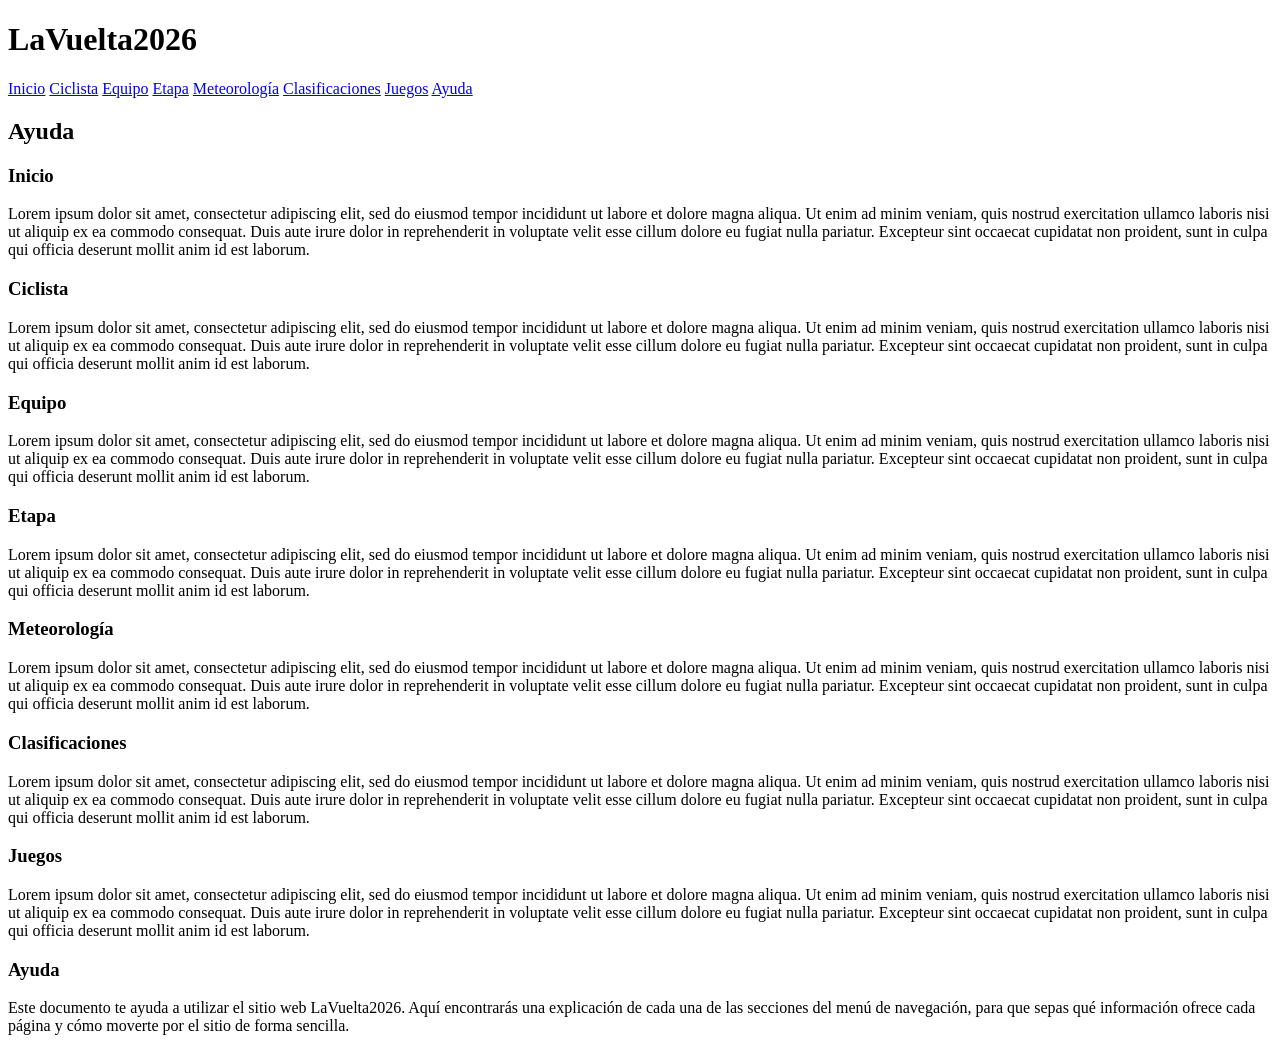
==== ayuda.html @ 53a911d7 "Documento de ayuda.html" ====
<!DOCTYPE HTML>

<html lang="es">
<head>
    <!-- Datos que describen el documento -->
    <meta charset="UTF-8" />
    <title>LaVuelta2026:Ayuda</title>

    <meta name="author" content="Daniel Rodríguez Fernández" />
    <meta name="description" content="Documento ayuda del proyecto LaVuelta2026" />
   
    <meta name ="viewport" content ="width=device-width, initial-scale=1.0" />

    <!--Enlace a las hojas de estilo-->
    <link rel="stylesheet" type="text/css" href="estilo/estilo.css" />
    <link rel="stylesheet" type="text/css" href="estilo/layout.css" />
</head>

<body>
    <header>
        <h1>LaVuelta2026</h1>
        <nav>
            <a href="index.html" title="Página de inicio de LaVuelta2026">Inicio</a>
            <a href="ciclista.html" title="Información sobre un ciclista de LaVuelta2026">Ciclista</a>
            <a href="equipo.html" title="Información sobre un equipo de LaVuelta2026">Equipo</a>
            <a href="etapa.html" title="Información sobre una etapa de LaVuelta2026">Etapa</a>
            <a href="meteorologia.html" title="Previsión meteorológica de LaVuelta2026">Meteorología</a>
            <a href="clasificaciones.html" title="Clasificaciones de LaVuelta2026">Clasificaciones</a>
            <a href="juegos.html" title="Juegos sobre LaVuelta2026">Juegos</a>
            <a href="ayuda.html" title="Ayuda sobre el uso del sitio web LaVuelta2026">Ayuda</a>
        </nav>
    </header>
    <h2>Ayuda</h2>
    <section>
        <h3>Inicio</h3>
        <p>Lorem ipsum dolor sit amet, consectetur adipiscing elit, sed do eiusmod tempor incididunt ut labore et dolore magna aliqua. Ut enim ad minim veniam, quis nostrud exercitation ullamco laboris nisi ut aliquip ex ea commodo consequat. Duis aute irure dolor in reprehenderit in voluptate velit esse cillum dolore eu fugiat nulla pariatur. Excepteur sint occaecat cupidatat non proident, sunt in culpa qui officia deserunt mollit anim id est laborum.</p>
    </section>
    <section>
        <h3>Ciclista</h3>
        <p>Lorem ipsum dolor sit amet, consectetur adipiscing elit, sed do eiusmod tempor incididunt ut labore et dolore magna aliqua. Ut enim ad minim veniam, quis nostrud exercitation ullamco laboris nisi ut aliquip ex ea commodo consequat. Duis aute irure dolor in reprehenderit in voluptate velit esse cillum dolore eu fugiat nulla pariatur. Excepteur sint occaecat cupidatat non proident, sunt in culpa qui officia deserunt mollit anim id est laborum.</p>
    </section>
    <section>
        <h3>Equipo</h3>
        <p>Lorem ipsum dolor sit amet, consectetur adipiscing elit, sed do eiusmod tempor incididunt ut labore et dolore magna aliqua. Ut enim ad minim veniam, quis nostrud exercitation ullamco laboris nisi ut aliquip ex ea commodo consequat. Duis aute irure dolor in reprehenderit in voluptate velit esse cillum dolore eu fugiat nulla pariatur. Excepteur sint occaecat cupidatat non proident, sunt in culpa qui officia deserunt mollit anim id est laborum.</p>
    </section>
    <section>
        <h3>Etapa</h3>
        <p>Lorem ipsum dolor sit amet, consectetur adipiscing elit, sed do eiusmod tempor incididunt ut labore et dolore magna aliqua. Ut enim ad minim veniam, quis nostrud exercitation ullamco laboris nisi ut aliquip ex ea commodo consequat. Duis aute irure dolor in reprehenderit in voluptate velit esse cillum dolore eu fugiat nulla pariatur. Excepteur sint occaecat cupidatat non proident, sunt in culpa qui officia deserunt mollit anim id est laborum.</p>
    </section>
    <section>
        <h3>Meteorología</h3>
        <p>Lorem ipsum dolor sit amet, consectetur adipiscing elit, sed do eiusmod tempor incididunt ut labore et dolore magna aliqua. Ut enim ad minim veniam, quis nostrud exercitation ullamco laboris nisi ut aliquip ex ea commodo consequat. Duis aute irure dolor in reprehenderit in voluptate velit esse cillum dolore eu fugiat nulla pariatur. Excepteur sint occaecat cupidatat non proident, sunt in culpa qui officia deserunt mollit anim id est laborum.</p>
    </section>
    <section>
        <h3>Clasificaciones</h3>
        <p>Lorem ipsum dolor sit amet, consectetur adipiscing elit, sed do eiusmod tempor incididunt ut labore et dolore magna aliqua. Ut enim ad minim veniam, quis nostrud exercitation ullamco laboris nisi ut aliquip ex ea commodo consequat. Duis aute irure dolor in reprehenderit in voluptate velit esse cillum dolore eu fugiat nulla pariatur. Excepteur sint occaecat cupidatat non proident, sunt in culpa qui officia deserunt mollit anim id est laborum.</p>
    </section>
    <section>
        <h3>Juegos</h3>
        <p>Lorem ipsum dolor sit amet, consectetur adipiscing elit, sed do eiusmod tempor incididunt ut labore et dolore magna aliqua. Ut enim ad minim veniam, quis nostrud exercitation ullamco laboris nisi ut aliquip ex ea commodo consequat. Duis aute irure dolor in reprehenderit in voluptate velit esse cillum dolore eu fugiat nulla pariatur. Excepteur sint occaecat cupidatat non proident, sunt in culpa qui officia deserunt mollit anim id est laborum.</p>
    </section>
    <section>
        <h3>Ayuda</h3>
        <p>Este documento te ayuda a utilizar el sitio web LaVuelta2026. Aquí encontrarás una explicación de cada una de las secciones del menú de navegación, para que sepas qué información ofrece cada página y cómo moverte por el sitio de forma sencilla.</p>
    </section>
   <!-- contenido de ayuda.html  -->
    
</body>
</html>
---- estilo/estilo.css ----
/* ***************************************/
/*             LaVuelta2026              */
/*          Estilos generales            */
/* ***************************************/
/*    DATOS ESTUDIANTE                   */
/* --------------------------------------*/
/*  Nombre y Apellidos:                  */
/*  Correo electrónico (uniovi):         */
/*  Grupo de laboratorio:                */
/* ***************************************/
---- estilo/layout.css ----
/* ***************************************/
/*           LaVuelta2026                */
/*          Estilos layout               */
/* ***************************************/
/*    DATOS ESTUDIANTE                   */
/* --------------------------------------*/
/*  Nombre y Apellidos:                  */
/*  Correo electrónico (uniovi):         */
/*  Grupo de laboratorio:                */
/* ***************************************/
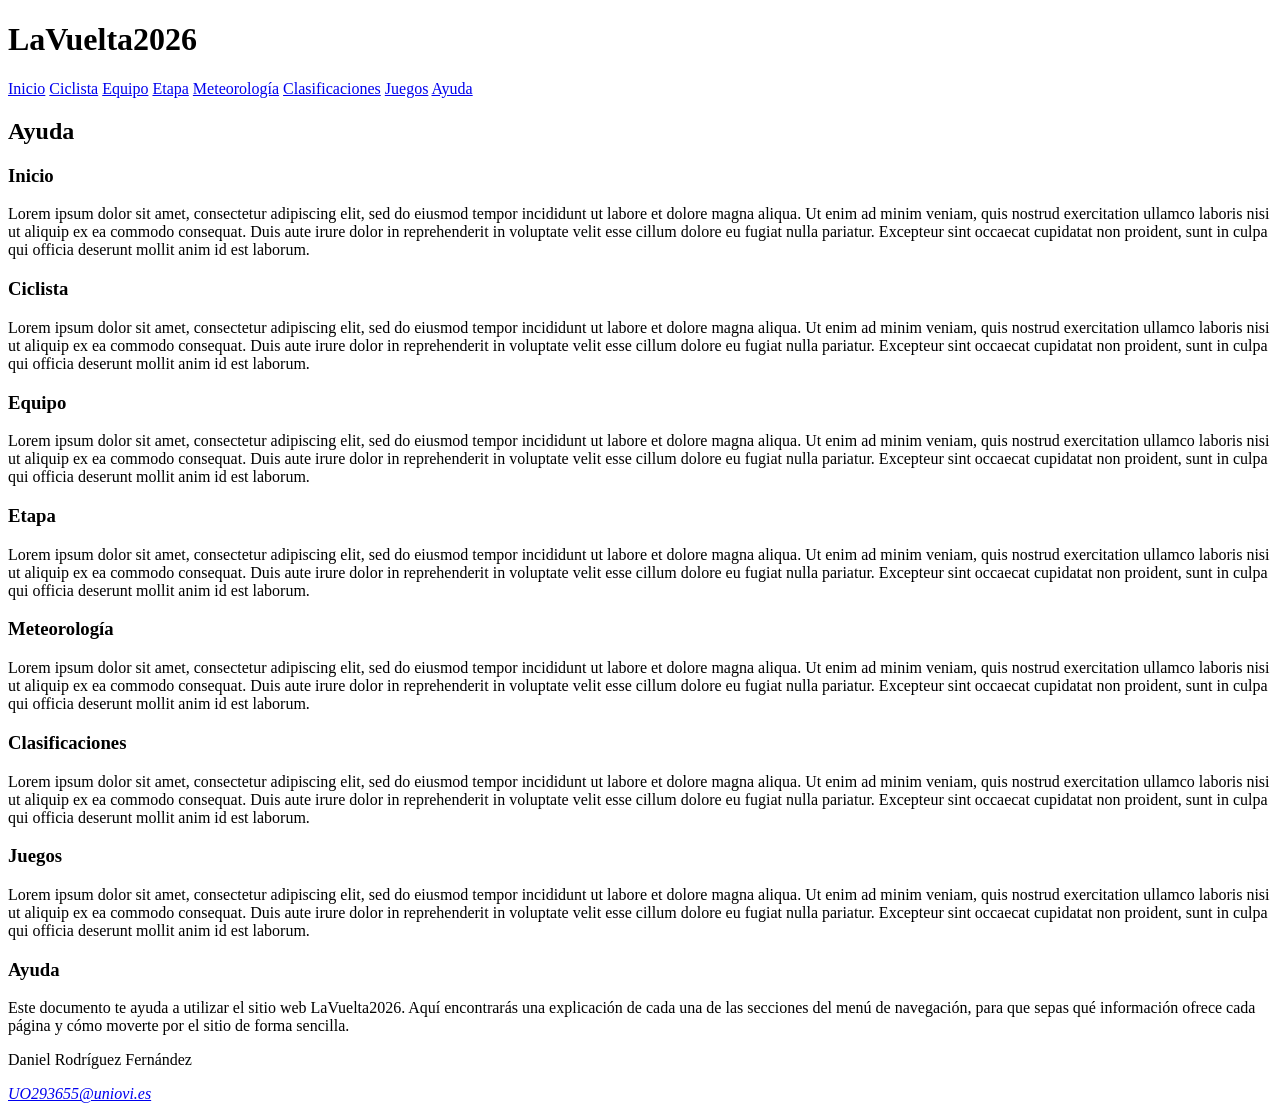
==== commit 98727214: "P5. ejercicio 4 terminado" ====
--- a/ayuda.html
+++ b/ayuda.html
@@ -65,5 +65,11 @@
     </section>
    <!-- contenido de ayuda.html  -->
     
+    <footer>
+        <p>Daniel Rodríguez Fernández</p>
+        <address>
+            <a href="mailto:UO293655@uniovi.es">UO293655@uniovi.es</a>
+        </address>
+    </footer>
 </body>
 </html>
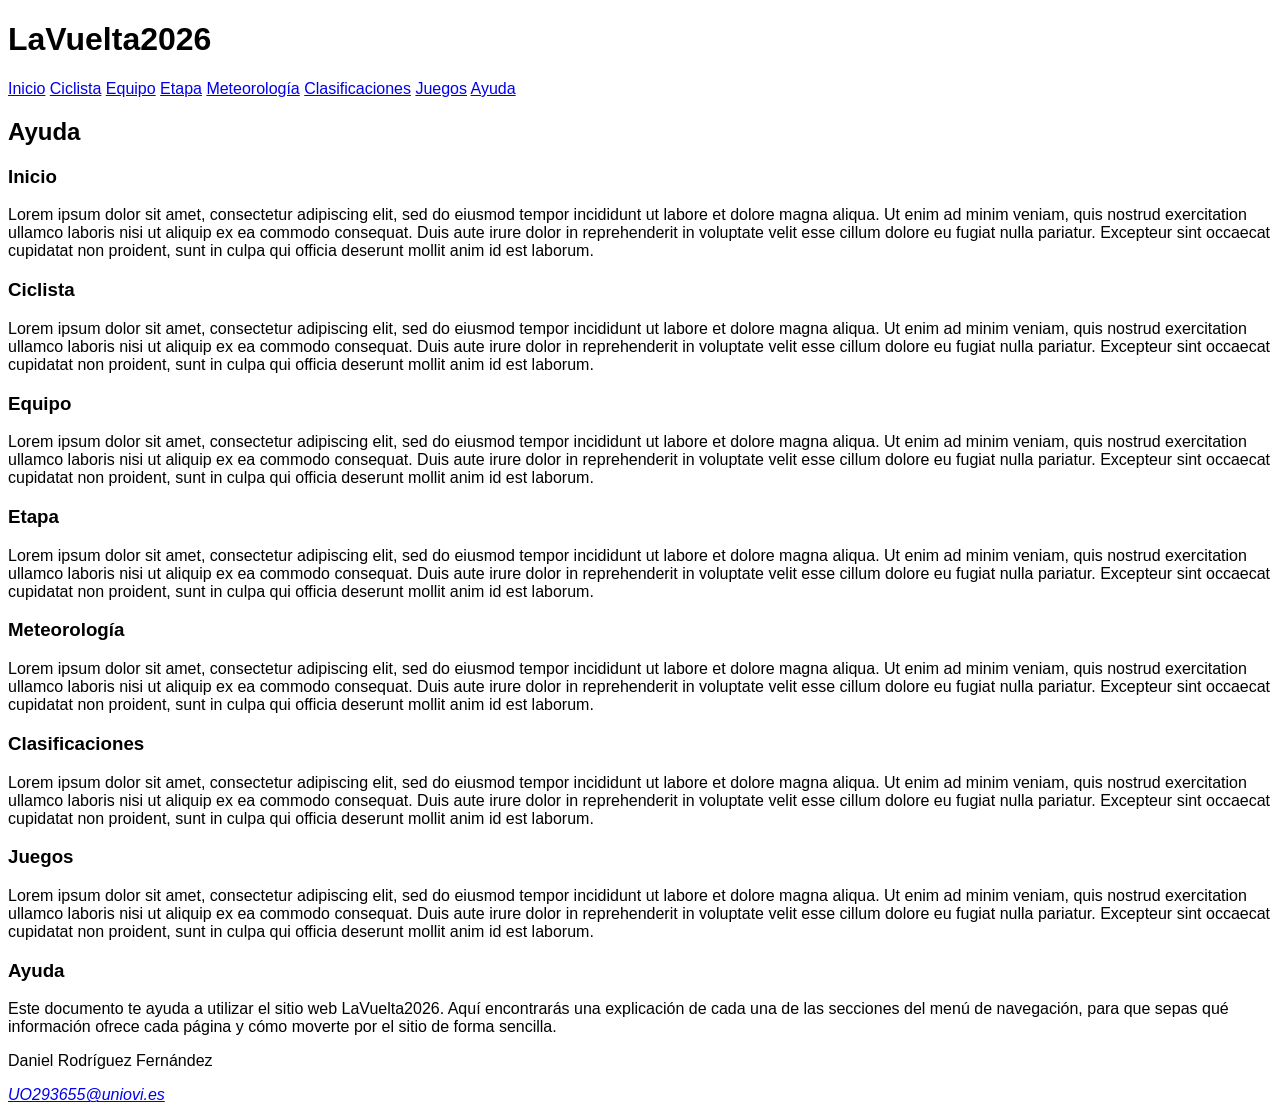
==== commit 705132f4: "P5. Ejercicio 6 terminado" ====
--- a/ayuda.html
+++ b/ayuda.html
@@ -14,6 +14,9 @@
     <!--Enlace a las hojas de estilo-->
     <link rel="stylesheet" type="text/css" href="estilo/estilo.css" />
     <link rel="stylesheet" type="text/css" href="estilo/layout.css" />
+
+    <!--Favicon del proyecto-->
+    <link rel="icon" type="image/x-icon" href="multimedia/favicon.ico" />
 </head>
 
 <body>
@@ -30,41 +33,43 @@
             <a href="ayuda.html" title="Ayuda sobre el uso del sitio web LaVuelta2026">Ayuda</a>
         </nav>
     </header>
-    <h2>Ayuda</h2>
-    <section>
-        <h3>Inicio</h3>
-        <p>Lorem ipsum dolor sit amet, consectetur adipiscing elit, sed do eiusmod tempor incididunt ut labore et dolore magna aliqua. Ut enim ad minim veniam, quis nostrud exercitation ullamco laboris nisi ut aliquip ex ea commodo consequat. Duis aute irure dolor in reprehenderit in voluptate velit esse cillum dolore eu fugiat nulla pariatur. Excepteur sint occaecat cupidatat non proident, sunt in culpa qui officia deserunt mollit anim id est laborum.</p>
-    </section>
-    <section>
-        <h3>Ciclista</h3>
-        <p>Lorem ipsum dolor sit amet, consectetur adipiscing elit, sed do eiusmod tempor incididunt ut labore et dolore magna aliqua. Ut enim ad minim veniam, quis nostrud exercitation ullamco laboris nisi ut aliquip ex ea commodo consequat. Duis aute irure dolor in reprehenderit in voluptate velit esse cillum dolore eu fugiat nulla pariatur. Excepteur sint occaecat cupidatat non proident, sunt in culpa qui officia deserunt mollit anim id est laborum.</p>
-    </section>
-    <section>
-        <h3>Equipo</h3>
-        <p>Lorem ipsum dolor sit amet, consectetur adipiscing elit, sed do eiusmod tempor incididunt ut labore et dolore magna aliqua. Ut enim ad minim veniam, quis nostrud exercitation ullamco laboris nisi ut aliquip ex ea commodo consequat. Duis aute irure dolor in reprehenderit in voluptate velit esse cillum dolore eu fugiat nulla pariatur. Excepteur sint occaecat cupidatat non proident, sunt in culpa qui officia deserunt mollit anim id est laborum.</p>
-    </section>
-    <section>
-        <h3>Etapa</h3>
-        <p>Lorem ipsum dolor sit amet, consectetur adipiscing elit, sed do eiusmod tempor incididunt ut labore et dolore magna aliqua. Ut enim ad minim veniam, quis nostrud exercitation ullamco laboris nisi ut aliquip ex ea commodo consequat. Duis aute irure dolor in reprehenderit in voluptate velit esse cillum dolore eu fugiat nulla pariatur. Excepteur sint occaecat cupidatat non proident, sunt in culpa qui officia deserunt mollit anim id est laborum.</p>
-    </section>
-    <section>
-        <h3>Meteorología</h3>
-        <p>Lorem ipsum dolor sit amet, consectetur adipiscing elit, sed do eiusmod tempor incididunt ut labore et dolore magna aliqua. Ut enim ad minim veniam, quis nostrud exercitation ullamco laboris nisi ut aliquip ex ea commodo consequat. Duis aute irure dolor in reprehenderit in voluptate velit esse cillum dolore eu fugiat nulla pariatur. Excepteur sint occaecat cupidatat non proident, sunt in culpa qui officia deserunt mollit anim id est laborum.</p>
-    </section>
-    <section>
-        <h3>Clasificaciones</h3>
-        <p>Lorem ipsum dolor sit amet, consectetur adipiscing elit, sed do eiusmod tempor incididunt ut labore et dolore magna aliqua. Ut enim ad minim veniam, quis nostrud exercitation ullamco laboris nisi ut aliquip ex ea commodo consequat. Duis aute irure dolor in reprehenderit in voluptate velit esse cillum dolore eu fugiat nulla pariatur. Excepteur sint occaecat cupidatat non proident, sunt in culpa qui officia deserunt mollit anim id est laborum.</p>
-    </section>
-    <section>
-        <h3>Juegos</h3>
-        <p>Lorem ipsum dolor sit amet, consectetur adipiscing elit, sed do eiusmod tempor incididunt ut labore et dolore magna aliqua. Ut enim ad minim veniam, quis nostrud exercitation ullamco laboris nisi ut aliquip ex ea commodo consequat. Duis aute irure dolor in reprehenderit in voluptate velit esse cillum dolore eu fugiat nulla pariatur. Excepteur sint occaecat cupidatat non proident, sunt in culpa qui officia deserunt mollit anim id est laborum.</p>
-    </section>
-    <section>
-        <h3>Ayuda</h3>
-        <p>Este documento te ayuda a utilizar el sitio web LaVuelta2026. Aquí encontrarás una explicación de cada una de las secciones del menú de navegación, para que sepas qué información ofrece cada página y cómo moverte por el sitio de forma sencilla.</p>
-    </section>
-   <!-- contenido de ayuda.html  -->
-    
+    <main>
+        <h2>Ayuda</h2>
+        <section>
+            <h3>Inicio</h3>
+            <p>Lorem ipsum dolor sit amet, consectetur adipiscing elit, sed do eiusmod tempor incididunt ut labore et dolore magna aliqua. Ut enim ad minim veniam, quis nostrud exercitation ullamco laboris nisi ut aliquip ex ea commodo consequat. Duis aute irure dolor in reprehenderit in voluptate velit esse cillum dolore eu fugiat nulla pariatur. Excepteur sint occaecat cupidatat non proident, sunt in culpa qui officia deserunt mollit anim id est laborum.</p>
+        </section>
+        <section>
+            <h3>Ciclista</h3>
+            <p>Lorem ipsum dolor sit amet, consectetur adipiscing elit, sed do eiusmod tempor incididunt ut labore et dolore magna aliqua. Ut enim ad minim veniam, quis nostrud exercitation ullamco laboris nisi ut aliquip ex ea commodo consequat. Duis aute irure dolor in reprehenderit in voluptate velit esse cillum dolore eu fugiat nulla pariatur. Excepteur sint occaecat cupidatat non proident, sunt in culpa qui officia deserunt mollit anim id est laborum.</p>
+        </section>
+        <section>
+            <h3>Equipo</h3>
+            <p>Lorem ipsum dolor sit amet, consectetur adipiscing elit, sed do eiusmod tempor incididunt ut labore et dolore magna aliqua. Ut enim ad minim veniam, quis nostrud exercitation ullamco laboris nisi ut aliquip ex ea commodo consequat. Duis aute irure dolor in reprehenderit in voluptate velit esse cillum dolore eu fugiat nulla pariatur. Excepteur sint occaecat cupidatat non proident, sunt in culpa qui officia deserunt mollit anim id est laborum.</p>
+        </section>
+        <section>
+            <h3>Etapa</h3>
+            <p>Lorem ipsum dolor sit amet, consectetur adipiscing elit, sed do eiusmod tempor incididunt ut labore et dolore magna aliqua. Ut enim ad minim veniam, quis nostrud exercitation ullamco laboris nisi ut aliquip ex ea commodo consequat. Duis aute irure dolor in reprehenderit in voluptate velit esse cillum dolore eu fugiat nulla pariatur. Excepteur sint occaecat cupidatat non proident, sunt in culpa qui officia deserunt mollit anim id est laborum.</p>
+        </section>
+        <section>
+            <h3>Meteorología</h3>
+            <p>Lorem ipsum dolor sit amet, consectetur adipiscing elit, sed do eiusmod tempor incididunt ut labore et dolore magna aliqua. Ut enim ad minim veniam, quis nostrud exercitation ullamco laboris nisi ut aliquip ex ea commodo consequat. Duis aute irure dolor in reprehenderit in voluptate velit esse cillum dolore eu fugiat nulla pariatur. Excepteur sint occaecat cupidatat non proident, sunt in culpa qui officia deserunt mollit anim id est laborum.</p>
+        </section>
+        <section>
+            <h3>Clasificaciones</h3>
+            <p>Lorem ipsum dolor sit amet, consectetur adipiscing elit, sed do eiusmod tempor incididunt ut labore et dolore magna aliqua. Ut enim ad minim veniam, quis nostrud exercitation ullamco laboris nisi ut aliquip ex ea commodo consequat. Duis aute irure dolor in reprehenderit in voluptate velit esse cillum dolore eu fugiat nulla pariatur. Excepteur sint occaecat cupidatat non proident, sunt in culpa qui officia deserunt mollit anim id est laborum.</p>
+        </section>
+        <section>
+            <h3>Juegos</h3>
+            <p>Lorem ipsum dolor sit amet, consectetur adipiscing elit, sed do eiusmod tempor incididunt ut labore et dolore magna aliqua. Ut enim ad minim veniam, quis nostrud exercitation ullamco laboris nisi ut aliquip ex ea commodo consequat. Duis aute irure dolor in reprehenderit in voluptate velit esse cillum dolore eu fugiat nulla pariatur. Excepteur sint occaecat cupidatat non proident, sunt in culpa qui officia deserunt mollit anim id est laborum.</p>
+        </section>
+        <section>
+            <h3>Ayuda</h3>
+            <p>Este documento te ayuda a utilizar el sitio web LaVuelta2026. Aquí encontrarás una explicación de cada una de las secciones del menú de navegación, para que sepas qué información ofrece cada página y cómo moverte por el sitio de forma sencilla.</p>
+        </section>
+       <!-- contenido de ayuda.html  -->
+    </main>
+
     <footer>
         <p>Daniel Rodríguez Fernández</p>
         <address>
--- a/estilo/estilo.css
+++ b/estilo/estilo.css
@@ -9,5 +9,7 @@
 /*  Grupo de laboratorio:                */
 /* ***************************************/
 
-
-
+/* Especificidad: 001 */
+body {
+    font-family: Verdana, "Trebuchet MS", sans-serif;
+}
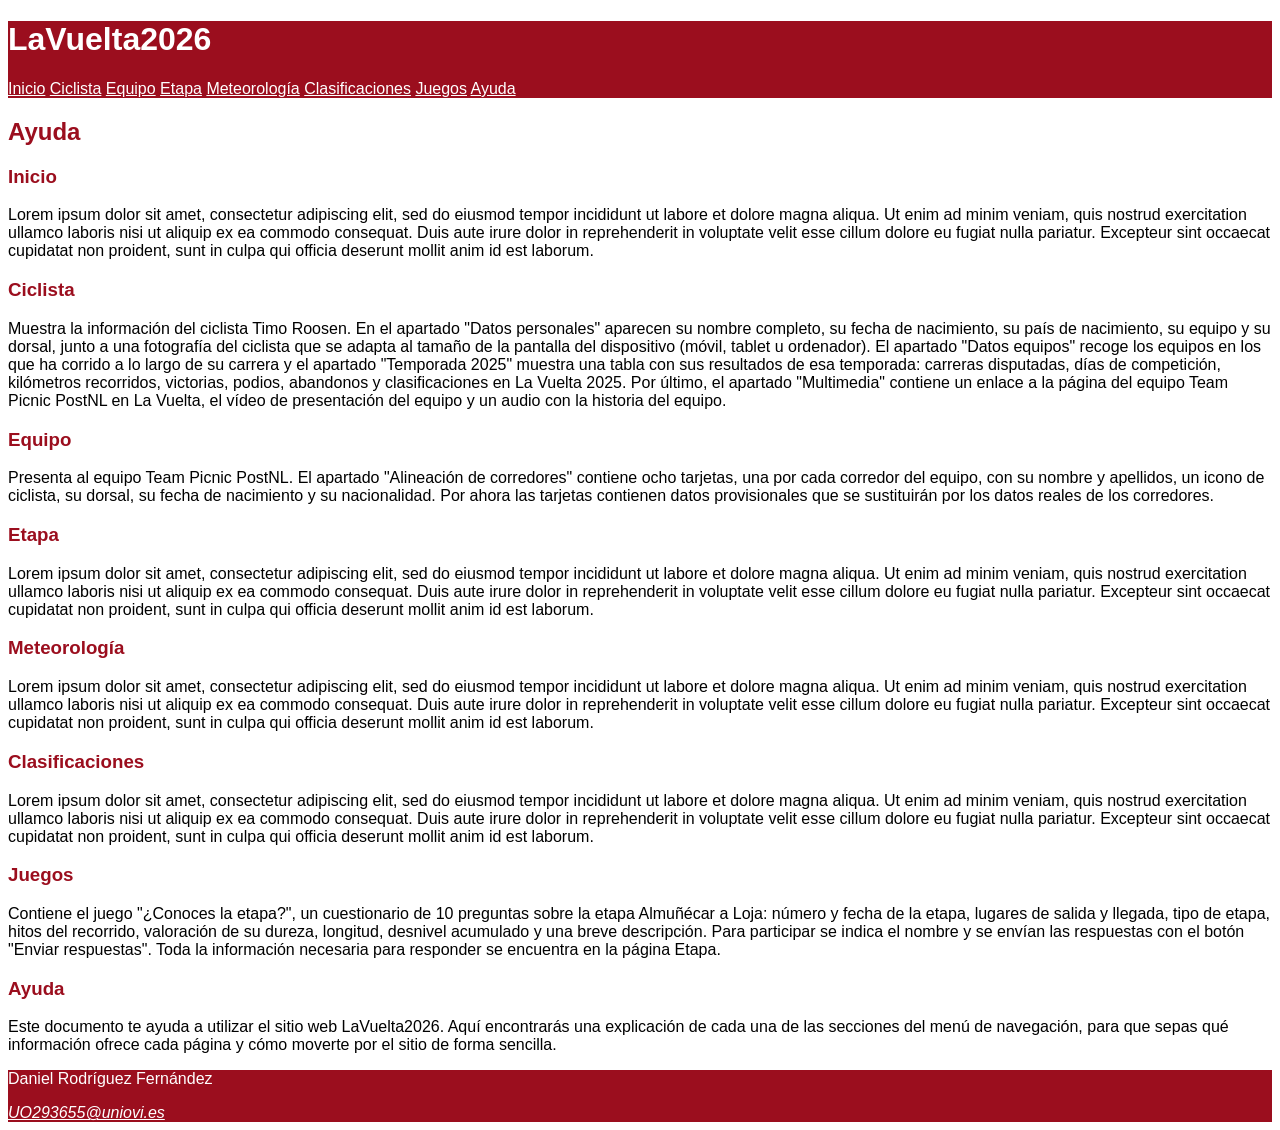
==== commit 5f3ab4b0: "Práctica 5 terminada" ====
--- a/ayuda.html
+++ b/ayuda.html
@@ -41,11 +41,11 @@
         </section>
         <section>
             <h3>Ciclista</h3>
-            <p>Lorem ipsum dolor sit amet, consectetur adipiscing elit, sed do eiusmod tempor incididunt ut labore et dolore magna aliqua. Ut enim ad minim veniam, quis nostrud exercitation ullamco laboris nisi ut aliquip ex ea commodo consequat. Duis aute irure dolor in reprehenderit in voluptate velit esse cillum dolore eu fugiat nulla pariatur. Excepteur sint occaecat cupidatat non proident, sunt in culpa qui officia deserunt mollit anim id est laborum.</p>
+            <p>Muestra la información del ciclista Timo Roosen. En el apartado "Datos personales" aparecen su nombre completo, su fecha de nacimiento, su país de nacimiento, su equipo y su dorsal, junto a una fotografía del ciclista que se adapta al tamaño de la pantalla del dispositivo (móvil, tablet u ordenador). El apartado "Datos equipos" recoge los equipos en los que ha corrido a lo largo de su carrera y el apartado "Temporada 2025" muestra una tabla con sus resultados de esa temporada: carreras disputadas, días de competición, kilómetros recorridos, victorias, podios, abandonos y clasificaciones en La Vuelta 2025. Por último, el apartado "Multimedia" contiene un enlace a la página del equipo Team Picnic PostNL en La Vuelta, el vídeo de presentación del equipo y un audio con la historia del equipo.</p>
         </section>
         <section>
             <h3>Equipo</h3>
-            <p>Lorem ipsum dolor sit amet, consectetur adipiscing elit, sed do eiusmod tempor incididunt ut labore et dolore magna aliqua. Ut enim ad minim veniam, quis nostrud exercitation ullamco laboris nisi ut aliquip ex ea commodo consequat. Duis aute irure dolor in reprehenderit in voluptate velit esse cillum dolore eu fugiat nulla pariatur. Excepteur sint occaecat cupidatat non proident, sunt in culpa qui officia deserunt mollit anim id est laborum.</p>
+            <p>Presenta al equipo Team Picnic PostNL. El apartado "Alineación de corredores" contiene ocho tarjetas, una por cada corredor del equipo, con su nombre y apellidos, un icono de ciclista, su dorsal, su fecha de nacimiento y su nacionalidad. Por ahora las tarjetas contienen datos provisionales que se sustituirán por los datos reales de los corredores.</p>
         </section>
         <section>
             <h3>Etapa</h3>
@@ -61,7 +61,7 @@
         </section>
         <section>
             <h3>Juegos</h3>
-            <p>Lorem ipsum dolor sit amet, consectetur adipiscing elit, sed do eiusmod tempor incididunt ut labore et dolore magna aliqua. Ut enim ad minim veniam, quis nostrud exercitation ullamco laboris nisi ut aliquip ex ea commodo consequat. Duis aute irure dolor in reprehenderit in voluptate velit esse cillum dolore eu fugiat nulla pariatur. Excepteur sint occaecat cupidatat non proident, sunt in culpa qui officia deserunt mollit anim id est laborum.</p>
+            <p>Contiene el juego "¿Conoces la etapa?", un cuestionario de 10 preguntas sobre la etapa Almuñécar a Loja: número y fecha de la etapa, lugares de salida y llegada, tipo de etapa, hitos del recorrido, valoración de su dureza, longitud, desnivel acumulado y una breve descripción. Para participar se indica el nombre y se envían las respuestas con el botón "Enviar respuestas". Toda la información necesaria para responder se encuentra en la página Etapa.</p>
         </section>
         <section>
             <h3>Ayuda</h3>
--- a/estilo/estilo.css
+++ b/estilo/estilo.css
@@ -1,15 +1,66 @@
-/* ***************************************/
-/*             LaVuelta2026              */
-/*          Estilos generales            */
-/* ***************************************/
-/*    DATOS ESTUDIANTE                   */
-/* --------------------------------------*/
-/*  Nombre y Apellidos:                  */
-/*  Correo electrónico (uniovi):         */
-/*  Grupo de laboratorio:                */
-/* ***************************************/
+/* ****************************************************/
+/*             LaVuelta2026                           */
+/*          Estilos generales                         */
+/* ****************************************************/
+/*    DATOS ESTUDIANTE                                */
+/* ---------------------------------------------------*/
+/*  Nombre y Apellidos: Daniel Rodríguez Fernández    */
+/*  Correo electrónico (uniovi): UO293655@uniovi.es   */
+/*  Grupo de laboratorio:                             */
+/* ****************************************************/
+
+/* Gama cromática
+   Color principal ROJO #9B0E1E se puede combinar con:
+       o Color blanco     - Contraste de 8.48:1 (AAA)
+       o Color secundario - Contraste de 7.78:1 (AAA)
+   Color secundario CREMA #FFF4E0 se puede combinar con:
+       o Color negro      - Contraste de 19.27:1 (AAA)
+       o Color principal  - Contraste de 7.78:1 (AAA)
+   Color blanco #FFFFFF
+   Color negro #000000
+*/
+
+/* Especificidad: 010 */
+:root {
+    --color-principal: #9B0E1E;
+    --color-secundario: #FFF4E0;
+    --color-negro: #000000;
+    --color-blanco: #FFFFFF;
+}
 
 /* Especificidad: 001 */
 body {
     font-family: Verdana, "Trebuchet MS", sans-serif;
+    color: var(--color-negro);
+    background-color: var(--color-blanco);
 }
+
+/* Especificidad: 001 */
+header, footer {
+    color: var(--color-blanco);
+    background-color: var(--color-principal);
+}
+
+/* Especificidad: 002 */
+header a, footer a {
+    color: var(--color-blanco);
+    background-color: var(--color-principal);
+}
+
+/* Especificidad: 001 */
+h1, h2, h3, h4, h5, h6 {
+    color: var(--color-principal);
+    background-color: var(--color-blanco);
+}
+
+/* Especificidad: 002 */
+header h1 {
+    color: var(--color-blanco);
+    background-color: var(--color-principal);
+}
+
+/* Especificidad: 001 */
+th {
+    color: var(--color-negro);
+    background-color: var(--color-secundario);
+}
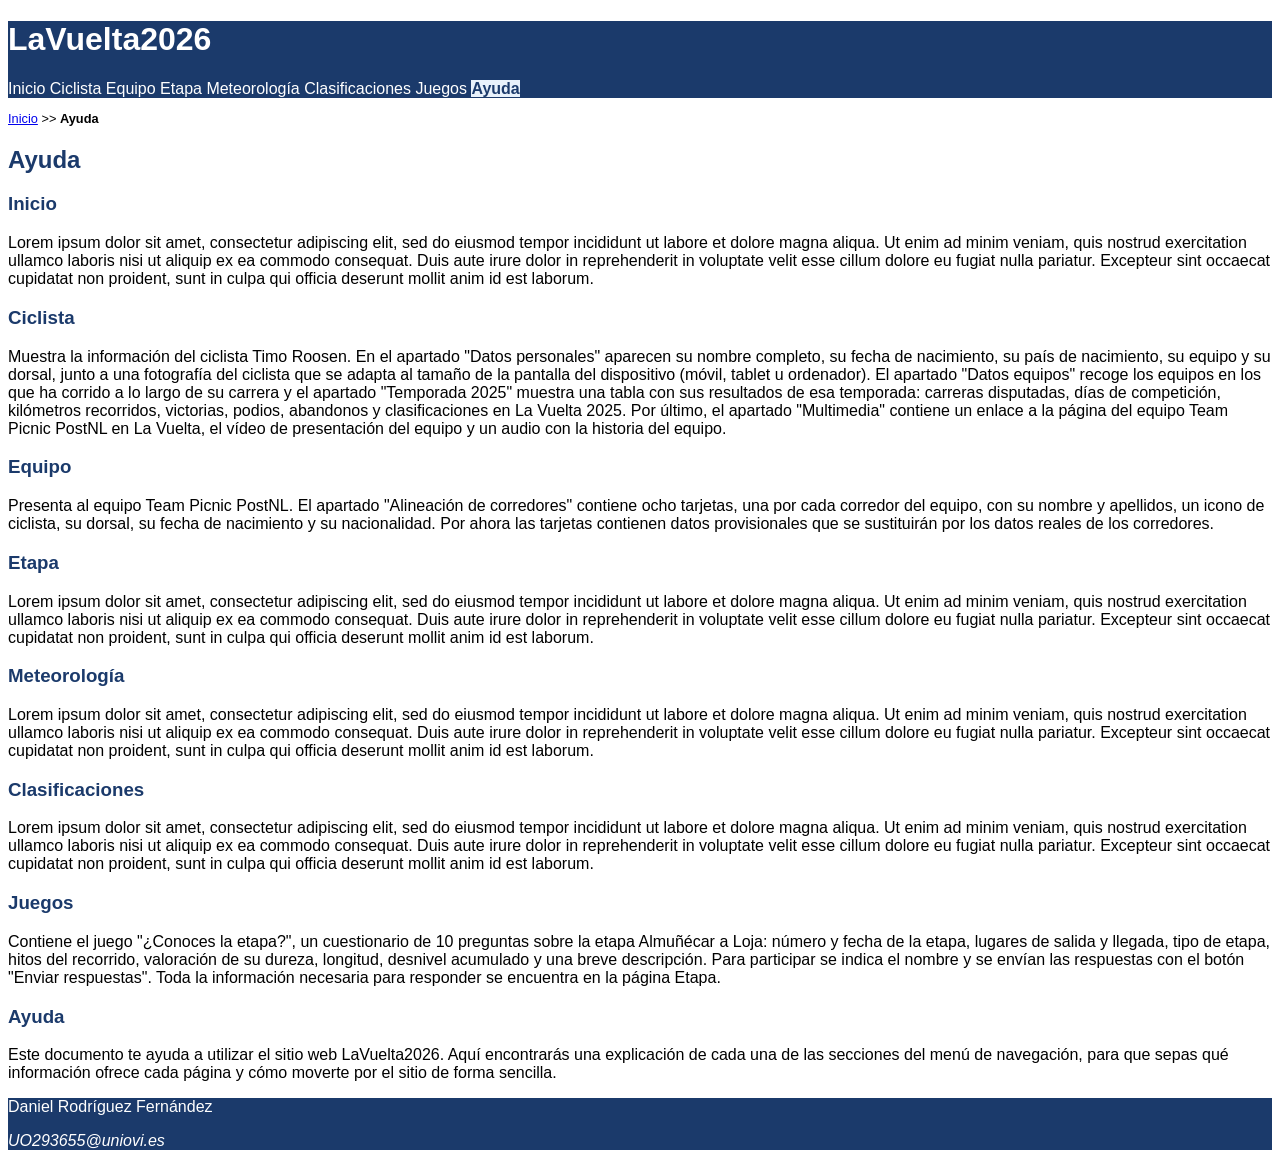
==== commit 85b6ac83: "P6. Tarea 3" ====
--- a/ayuda.html
+++ b/ayuda.html
@@ -21,7 +21,7 @@
 
 <body>
     <header>
-        <h1>LaVuelta2026</h1>
+        <h1><a href="index.html" title="Página de inicio de LaVuelta2026">LaVuelta2026</a></h1>
         <nav>
             <a href="index.html" title="Página de inicio de LaVuelta2026">Inicio</a>
             <a href="ciclista.html" title="Información sobre un ciclista de LaVuelta2026">Ciclista</a>
@@ -30,9 +30,16 @@
             <a href="meteorologia.html" title="Previsión meteorológica de LaVuelta2026">Meteorología</a>
             <a href="clasificaciones.html" title="Clasificaciones de LaVuelta2026">Clasificaciones</a>
             <a href="juegos.html" title="Juegos sobre LaVuelta2026">Juegos</a>
-            <a href="ayuda.html" title="Ayuda sobre el uso del sitio web LaVuelta2026">Ayuda</a>
+            <a href="ayuda.html" aria-current="page" title="Ayuda sobre el uso del sitio web LaVuelta2026">Ayuda</a>
         </nav>
     </header>
+    <nav aria-label="migas">
+        <ol>
+            <li><a href="index.html" title="Página de inicio de LaVuelta2026">Inicio</a></li>
+            <li>&gt;&gt;</li>
+            <li>Ayuda</li>
+        </ol>
+    </nav>
     <main>
         <h2>Ayuda</h2>
         <section>
--- a/estilo/estilo.css
+++ b/estilo/estilo.css
@@ -1,66 +1,110 @@
-/* ****************************************************/
-/*             LaVuelta2026                           */
-/*          Estilos generales                         */
-/* ****************************************************/
-/*    DATOS ESTUDIANTE                                */
-/* ---------------------------------------------------*/
-/*  Nombre y Apellidos: Daniel Rodríguez Fernández    */
-/*  Correo electrónico (uniovi): UO293655@uniovi.es   */
-/*  Grupo de laboratorio:                             */
-/* ****************************************************/
-
-/* Gama cromática
-   Color principal ROJO #9B0E1E se puede combinar con:
-       o Color blanco     - Contraste de 8.48:1 (AAA)
-       o Color secundario - Contraste de 7.78:1 (AAA)
-   Color secundario CREMA #FFF4E0 se puede combinar con:
-       o Color negro      - Contraste de 19.27:1 (AAA)
-       o Color principal  - Contraste de 7.78:1 (AAA)
-   Color blanco #FFFFFF
-   Color negro #000000
-*/
-
-/* Especificidad: 010 */
-:root {
-    --color-principal: #9B0E1E;
-    --color-secundario: #FFF4E0;
-    --color-negro: #000000;
-    --color-blanco: #FFFFFF;
-}
-
-/* Especificidad: 001 */
-body {
-    font-family: Verdana, "Trebuchet MS", sans-serif;
-    color: var(--color-negro);
-    background-color: var(--color-blanco);
-}
-
-/* Especificidad: 001 */
-header, footer {
-    color: var(--color-blanco);
-    background-color: var(--color-principal);
-}
-
-/* Especificidad: 002 */
-header a, footer a {
-    color: var(--color-blanco);
-    background-color: var(--color-principal);
-}
-
-/* Especificidad: 001 */
-h1, h2, h3, h4, h5, h6 {
-    color: var(--color-principal);
-    background-color: var(--color-blanco);
-}
-
-/* Especificidad: 002 */
-header h1 {
-    color: var(--color-blanco);
-    background-color: var(--color-principal);
-}
-
-/* Especificidad: 001 */
-th {
-    color: var(--color-negro);
-    background-color: var(--color-secundario);
-}
+/* ****************************************************/
+/*             LaVuelta2026                           */
+/*          Estilos generales                         */
+/* ****************************************************/
+/*    DATOS ESTUDIANTE                                */
+/* ---------------------------------------------------*/
+/*  Nombre y Apellidos: Daniel Rodríguez Fernández    */
+/*  Correo electrónico (uniovi): UO293655@uniovi.es   */
+/*  Grupo de laboratorio: 11                          */
+/* ****************************************************/
+
+/* Gama cromática
+   Color principal AZUL MARINO #1B3A6B se puede combinar con:
+       o Color blanco     - Contraste de 11.27:1 (AAA)
+       o Color secundario - Contraste de 9.87:1 (AAA)
+   Color secundario AZUL HIELO #E8F1FB se puede combinar con:
+       o Color negro      - Contraste de 18.41:1 (AAA)
+       o Color principal  - Contraste de 9.87:1 (AAA)
+   Color blanco #FFFFFF
+   Color negro #000000
+*/
+
+/* Especificidad: 010 */
+:root {
+    --color-principal: #1B3A6B;
+    --color-secundario: #E8F1FB;
+    --color-negro: #000000;
+    --color-blanco: #FFFFFF;
+}
+
+/* Especificidad: 001 */
+body {
+    font-family: Verdana, "Trebuchet MS", sans-serif;
+    color: var(--color-negro);
+    background-color: var(--color-blanco);
+}
+
+/* Especificidad: 001 , 001*/
+header,
+footer {
+    color: var(--color-blanco);
+    background-color: var(--color-principal);
+}
+
+/* Especificidad: 002, 002 */
+header a,
+footer a {
+    color: var(--color-blanco);/*ADVERTENCIA: color de fondo heredado de header y footer --color-principal */
+    text-decoration: none;
+}
+
+/* Especificidad: 001 (para h1, h2, h3, h4, h5, h6) */
+h1,
+h2,
+h3,
+h4,
+h5,
+h6 {
+    color: var(--color-principal);
+    background-color: var(--color-blanco);
+}
+
+/* Especificidad: 002 */
+header h1 {
+    color: var(--color-blanco);
+    background-color: var(--color-principal);
+}
+
+/* Especificidad: 001 */
+th {
+    color: var(--color-negro);
+    background-color: var(--color-secundario);
+}
+
+/* Especificidad: 013 */
+header nav a[aria-current="page"] {
+    color: var(--color-principal);
+    background-color: var(--color-secundario);
+    font-weight: bold;
+}
+
+/* Especificidad: 003 */
+header+nav>ol {
+    list-style: none;
+    font-size: 0.8em;
+    padding-left: 0;
+}
+
+/* Especificidad: 004 */
+header+nav>ol>li {
+    display: inline;
+}
+
+/* Especificidad: 014 */
+header+nav>ol>li:last-child {
+    font-weight: bold;
+}
+
+
+/* Especificidad: 014, 014 */
+section:has(picture)>ul>li:first-child,
+section:has(picture)>ul>li:nth-child(3) {
+    font-size: 1.5em;
+}
+
+/* Especificidad: 014, 014 */
+section:has(picture)>ul>li:first-child,
+section:has(picture)>ul>li:nth-child(4) {
+    font-weight: bold;
+}
--- a/estilo/layout.css
+++ b/estilo/layout.css
@@ -11,3 +11,25 @@
 
 
 
+/* Especificidad: 002 */
+section:has(picture) {
+    display: flex;
+    flex-wrap: wrap;
+    align-items: center;
+}
+
+/* Especificidad: 003 */
+section:has(picture) > h3 {
+    flex-basis: 100%;
+}
+
+/* Especificidad: 003 */
+section:has(picture) > picture {
+    order: 1;
+}
+
+/* Especificidad: 003 */
+section:has(picture) > ul {
+    order: 2;
+    list-style: none;
+}
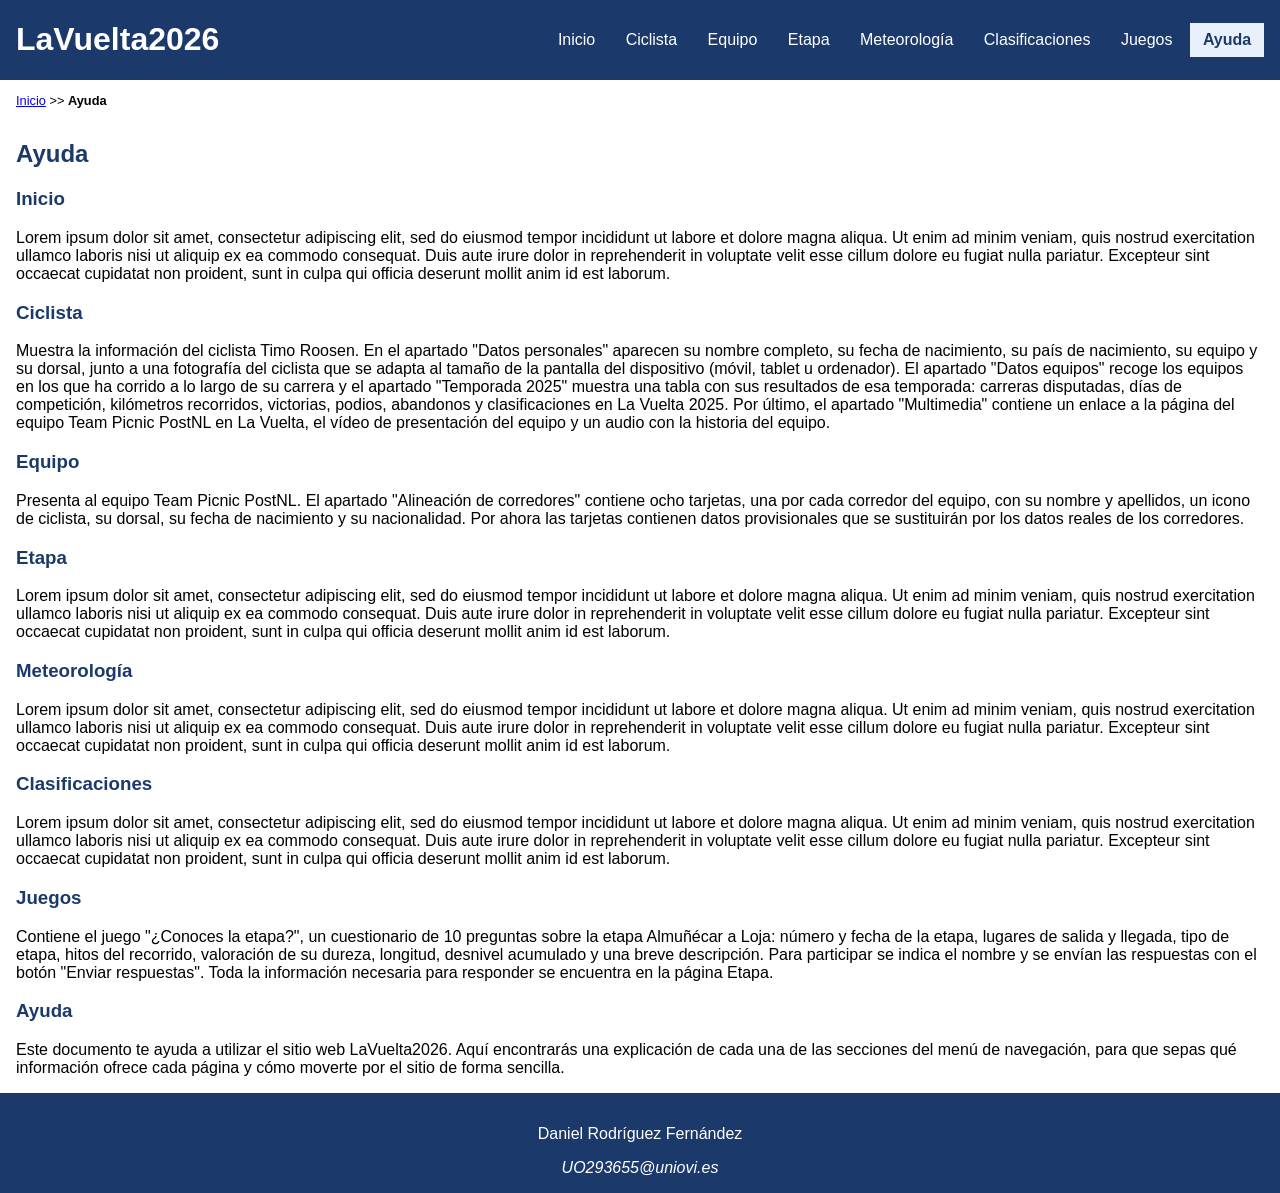
==== commit a8a37cf5: "Menu navegacion" ====
--- a/ayuda.html
+++ b/ayuda.html
@@ -14,6 +14,7 @@
     <!--Enlace a las hojas de estilo-->
     <link rel="stylesheet" type="text/css" href="estilo/estilo.css" />
     <link rel="stylesheet" type="text/css" href="estilo/layout.css" />
+    <script src="js/menu.js" defer></script>
 
     <!--Favicon del proyecto-->
     <link rel="icon" type="image/x-icon" href="multimedia/favicon.ico" />
@@ -22,6 +23,7 @@
 <body>
     <header>
         <h1><a href="index.html" title="Página de inicio de LaVuelta2026">LaVuelta2026</a></h1>
+        <button type="button" aria-label="Abrir menú de navegación" aria-expanded="false">☰</button>
         <nav>
             <a href="index.html" title="Página de inicio de LaVuelta2026">Inicio</a>
             <a href="ciclista.html" title="Información sobre un ciclista de LaVuelta2026">Ciclista</a>
--- a/estilo/estilo.css
+++ b/estilo/estilo.css
@@ -33,7 +33,7 @@
     font-family: Verdana, "Trebuchet MS", sans-serif;
     color: var(--color-negro);
     background-color: var(--color-blanco);
-}
+}   
 
 /* Especificidad: 001 , 001*/
 header,
@@ -49,8 +49,7 @@
     text-decoration: none;
 }
 
-/* Especificidad: 001 (para h1, h2, h3, h4, h5, h6) */
-h1,
+/* Especificidad: 001, 001, 001, 001, 001 */
 h2,
 h3,
 h4,
@@ -60,16 +59,27 @@
     background-color: var(--color-blanco);
 }
 
-/* Especificidad: 002 */
-header h1 {
-    color: var(--color-blanco);
-    background-color: var(--color-principal);
+/* Especificidad: 001 */
+th {
+    background-color: var(--color-secundario);/*ADVERTENCIA: color de primer plano heredado de body --color-negro */
 }
 
 /* Especificidad: 001 */
-th {
-    color: var(--color-negro);
-    background-color: var(--color-secundario);
+table {
+    border-collapse: collapse;
+}
+
+/* Especificidad: 001, 001 */
+th,
+td {
+    border: 0.1em solid var(--color-principal);
+    padding: 0.3em 0.6em;
+}
+
+/* Especificidad: 013, 013 */
+header nav a:hover,
+header nav a:focus {
+    text-decoration: underline;
 }
 
 /* Especificidad: 013 */
@@ -107,4 +117,36 @@
 section:has(picture)>ul>li:first-child,
 section:has(picture)>ul>li:nth-child(4) {
     font-weight: bold;
-}+}
+/* Especificidad: 001 */
+button {
+    font-family: inherit;
+    font-size: 1em;
+    color: var(--color-blanco);
+    background-color: var(--color-principal);
+    border: 0.1em solid var(--color-principal);
+    border-radius: 0.3em;
+    padding: 0.5em 1em;
+    cursor: pointer;
+}
+
+/* Especificidad: 011, 011 */
+button:hover,
+button:focus {
+    color: var(--color-principal);/*ADVERTENCIA: redefinición de la propiedad con valor original --color-blanco */
+    background-color: var(--color-secundario);/*ADVERTENCIA: redefinición de la propiedad con valor original --color-principal */
+}
+
+/* Especificidad: 002 */
+header>button {
+    font-size: 1.5em;/*ADVERTENCIA: redefinición de la propiedad con valor original 1em */
+    line-height: 1;
+    border-color: var(--color-blanco);/*ADVERTENCIA: redefinición de la propiedad con valor original --color-principal */
+    padding: 0.2em 0.5em;/*ADVERTENCIA: redefinición de la propiedad con valor original 0.5em 1em */
+}
+
+/* Especificidad: 012 */
+header>button[aria-expanded="true"] {
+    color: var(--color-principal);/*ADVERTENCIA: redefinición de la propiedad con valor original --color-blanco */
+    background-color: var(--color-secundario);/*ADVERTENCIA: redefinición de la propiedad con valor original --color-principal */
+}
--- a/estilo/layout.css
+++ b/estilo/layout.css
@@ -1,35 +1,224 @@
-/* ***************************************/
-/*           LaVuelta2026                */
-/*          Estilos layout               */
-/* ***************************************/
-/*    DATOS ESTUDIANTE                   */
-/* --------------------------------------*/
-/*  Nombre y Apellidos:                  */
-/*  Correo electrónico (uniovi):         */
-/*  Grupo de laboratorio:                */
-/* ***************************************/
-
-
-
-/* Especificidad: 002 */
-section:has(picture) {
-    display: flex;
-    flex-wrap: wrap;
-    align-items: center;
-}
-
-/* Especificidad: 003 */
-section:has(picture) > h3 {
-    flex-basis: 100%;
-}
-
-/* Especificidad: 003 */
-section:has(picture) > picture {
-    order: 1;
-}
-
-/* Especificidad: 003 */
-section:has(picture) > ul {
-    order: 2;
-    list-style: none;
-}
+/* ****************************************************/
+/*             LaVuelta2026                           */
+/*          Estilos layout                            */
+/* ****************************************************/
+/*    DATOS ESTUDIANTE                                */
+/* ---------------------------------------------------*/
+/*  Nombre y Apellidos: Daniel Rodríguez Fernández    */
+/*  Correo electrónico (uniovi): UO293655@uniovi.es   */
+/*  Grupo de laboratorio: 11                          */
+/* ****************************************************/
+
+/* Especificidad: 001 */
+body {
+    margin: 0;
+    min-height: 100vh;
+    display: grid;
+    grid-template-areas:
+        "cabecera"
+        "migas"
+        "contenido"
+        "pie";
+    grid-template-rows: auto auto 1fr auto;
+}
+
+/* Especificidad: 002 */
+body>header {
+    grid-area: cabecera;
+    display: flex;
+    flex-wrap: wrap;
+    justify-content: space-between;
+    align-items: center;
+    padding: 0 1em;
+}
+
+/* Especificidad: 003 */
+body>header>nav {
+    display: flex;
+    flex-wrap: wrap;
+    gap: 0.3em;
+}
+
+/* Especificidad: 004 */
+body>header>nav>a {
+    padding: 0.5em 0.8em;
+}
+
+/* Especificidad: 002 */
+header>button {
+    display: none;
+}
+
+/* Especificidad: 003 */
+body>header+nav {
+    grid-area: migas;
+    padding: 0 1em;
+}
+
+/* Especificidad: 002 */
+body>main {
+    grid-area: contenido;
+    padding: 0 1em;
+}
+
+/* Especificidad: 002 */
+body>footer {
+    grid-area: pie;
+    display: flex;
+    flex-direction: column;
+    justify-content: center;
+    align-items: center;
+    padding: 1em;
+}
+
+
+/* Especificidad: 002 */
+section:has(picture) {
+    display: flex;
+    flex-wrap: wrap;
+    align-items: center;
+}
+
+/* Especificidad: 003 */
+section:has(picture)>h3 {
+    flex-basis: 100%;
+}
+
+/* Especificidad: 003 */
+section:has(picture)>picture {
+    order: 1;
+}
+
+/* Especificidad: 003 */
+section:has(picture)>ul {
+    order: 2;
+    list-style: none;
+}
+
+/* Especificidad: 002 */
+section:has(video) {
+    display: flex;
+    flex-direction: column;
+    align-items: flex-start;
+    gap: 1em;
+    margin-bottom: 2em;
+}
+
+/* Especificidad: 003, 003 */
+section:has(video)>video,
+section:has(video)>audio {
+    max-width: 100%;
+    height: auto;
+}
+
+/* Especificidad: 003 */
+section:has(article + article) {
+    display: grid;
+    grid-template-columns: repeat(4, 1fr);
+    justify-items: center;
+    align-items: center;
+    gap: 1em;
+}
+
+/* Especificidad: 004 */
+section:has(article + article)>h3 {
+    grid-column: 1 / -1;
+}
+
+/* Especificidad: 001 */
+form {
+    display: flex;
+    flex-direction: column;
+    width: fit-content;
+    max-width: 100%;
+}
+
+/* Especificidad: 002, 003 */
+form>fieldset,
+form>fieldset>fieldset {
+    display: flex;
+    flex-direction: column;
+}
+
+/* Especificidad: 003 */
+form>fieldset>label {
+    margin-top: 1em;
+}
+
+/* Especificidad: 003 */
+form>fieldset>fieldset {
+    border: none;
+    margin-top: 1em;
+    padding: 0;
+}
+
+/* Especificidad: 002 */
+form>button {
+    align-self: center;
+    margin: 1em 0;
+}
+
+/* Tabletas */
+@media (max-width: 1024px) {
+    /* Especificidad: 002 */
+    body>header {
+        flex-direction: column;
+    }
+
+    /* Especificidad: 003 */
+    body>header>nav {
+        display: none;/*ADVERTENCIA: redefinición de la propiedad con valor original flex */
+        justify-content: space-evenly;
+        align-self: stretch;
+    }
+
+    /* Especificidad: 002 */
+    header>button {
+        display: block;/*ADVERTENCIA: redefinición de la propiedad con valor original none */
+        margin-bottom: 1em;
+    }
+
+    /* Especificidad: 011 */
+    nav.abierto {
+        display: flex;/*ADVERTENCIA: redefinición de la propiedad con valor original none */
+        flex-direction: column;
+        gap: 1em;/*ADVERTENCIA: redefinición de la propiedad con valor original 0.3em */
+    }
+
+    /* Especificidad: 003 */
+    body>header+nav {
+        display: none;
+    }
+
+    /* Especificidad: 003 */
+    section:has(article + article) {
+        grid-template-columns: repeat(2, 1fr);/*ADVERTENCIA: redefinición de la propiedad con valor original repeat(4, 1fr) */
+    }
+}
+
+/* Móviles */
+@media (max-width: 768px) {
+    /* Especificidad: 003 */
+    body>header>nav {
+        flex-direction: column;
+        align-items: center;
+    }
+
+    /* Especificidad: 002 */
+    header>button {
+        display: block;/*ADVERTENCIA: redefinición de la propiedad con valor original block */
+        margin-bottom: 0.5em;/*ADVERTENCIA: redefinición de la propiedad con valor original 1em */
+    }
+
+    /* Especificidad: 011 */
+    nav.abierto {
+        display: flex;/*ADVERTENCIA: redefinición de la propiedad con valor original flex */
+        flex-direction: column;/*ADVERTENCIA: redefinición de la propiedad con valor original column */
+        gap: 1em;/*ADVERTENCIA: redefinición de la propiedad con valor original 1em */
+    }
+
+    /* Especificidad: 003 */
+    section:has(article + article) {
+        grid-template-columns: 1fr;/*ADVERTENCIA: redefinición de la propiedad con valor original repeat(2, 1fr) */
+    }
+}
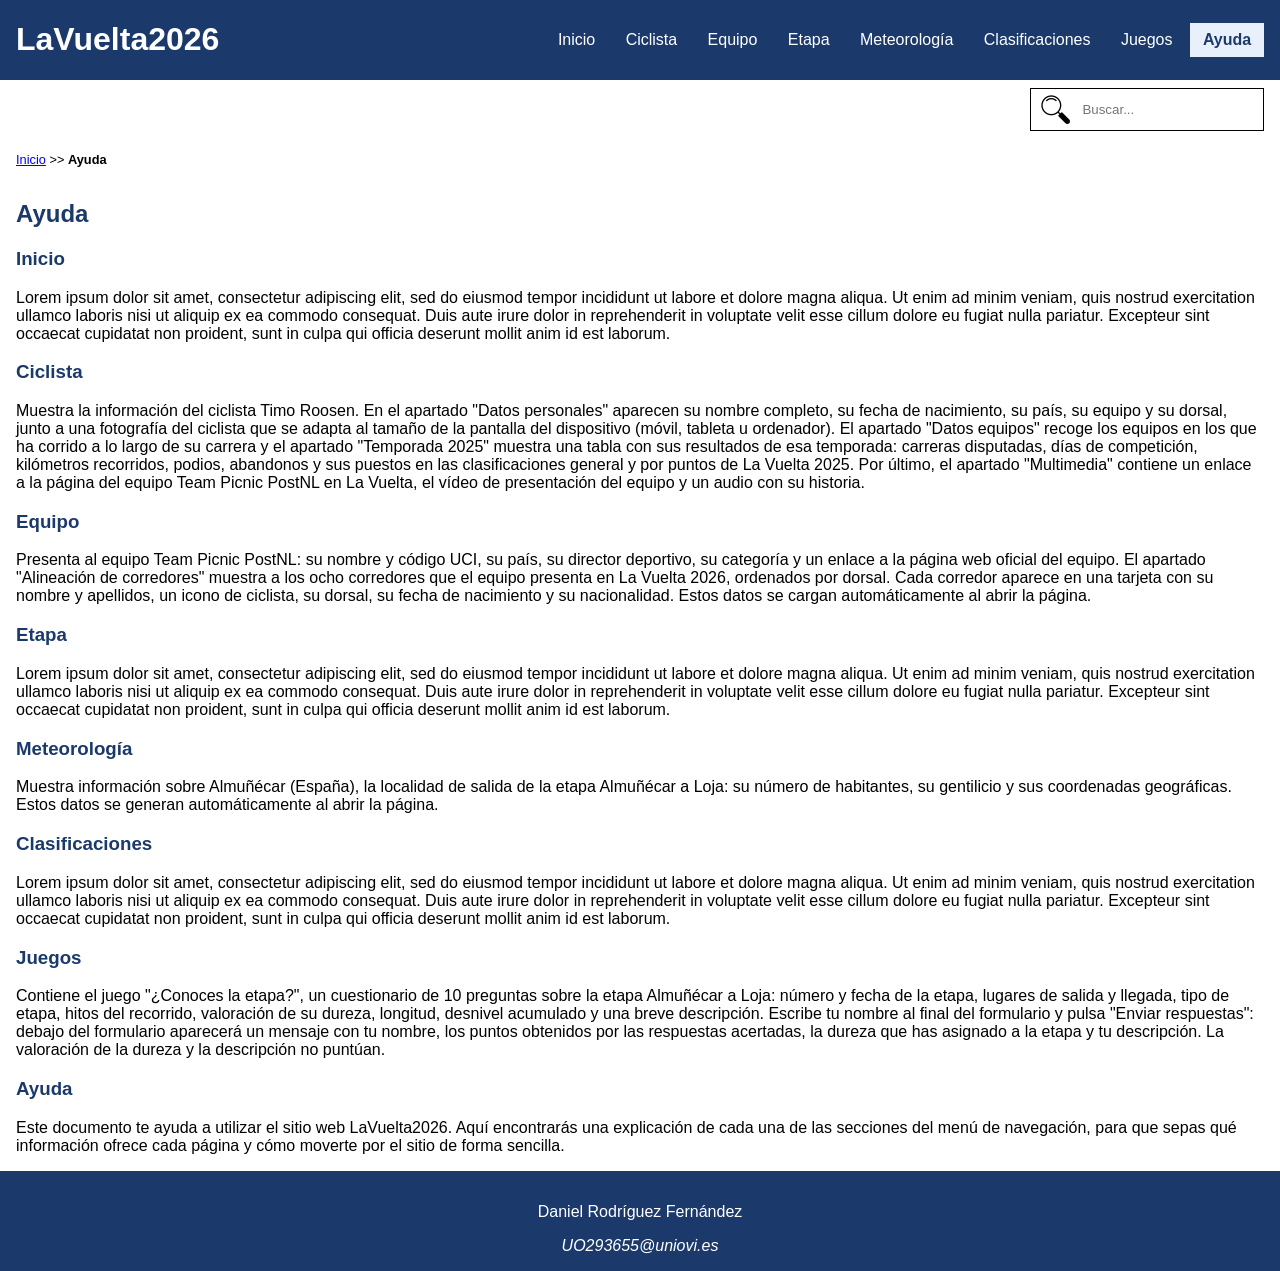
==== commit b6a6bf41: "P9 Terminada" ====
--- a/ayuda.html
+++ b/ayuda.html
@@ -2,22 +2,18 @@
 
 <html lang="es">
 <head>
-    <!-- Datos que describen el documento -->
     <meta charset="UTF-8" />
-    <title>LaVuelta2026:Ayuda</title>
-
+    <title>LaVuelta2026: Ayuda</title>
     <meta name="author" content="Daniel Rodríguez Fernández" />
     <meta name="description" content="Documento ayuda del proyecto LaVuelta2026" />
-   
-    <meta name ="viewport" content ="width=device-width, initial-scale=1.0" />
+    <meta name="viewport" content="width=device-width, initial-scale=1.0" />
 
-    <!--Enlace a las hojas de estilo-->
     <link rel="stylesheet" type="text/css" href="estilo/estilo.css" />
     <link rel="stylesheet" type="text/css" href="estilo/layout.css" />
+    <link rel="icon" type="image/x-icon" href="multimedia/favicon.ico" />
+
     <script src="js/menu.js" defer></script>
-
-    <!--Favicon del proyecto-->
-    <link rel="icon" type="image/x-icon" href="multimedia/favicon.ico" />
+    <script src="js/buscador.js" defer></script>
 </head>
 
 <body>
@@ -35,6 +31,10 @@
             <a href="ayuda.html" aria-current="page" title="Ayuda sobre el uso del sitio web LaVuelta2026">Ayuda</a>
         </nav>
     </header>
+    <search aria-label="Buscador">
+        <label for="busqueda"><img src="multimedia/buscador.png" alt="icono lupa" /></label>
+        <input type="search" id="busqueda" aria-label="Buscar" placeholder="Buscar..." />
+    </search>
     <nav aria-label="migas">
         <ol>
             <li><a href="index.html" title="Página de inicio de LaVuelta2026">Inicio</a></li>
@@ -50,11 +50,11 @@
         </section>
         <section>
             <h3>Ciclista</h3>
-            <p>Muestra la información del ciclista Timo Roosen. En el apartado "Datos personales" aparecen su nombre completo, su fecha de nacimiento, su país de nacimiento, su equipo y su dorsal, junto a una fotografía del ciclista que se adapta al tamaño de la pantalla del dispositivo (móvil, tablet u ordenador). El apartado "Datos equipos" recoge los equipos en los que ha corrido a lo largo de su carrera y el apartado "Temporada 2025" muestra una tabla con sus resultados de esa temporada: carreras disputadas, días de competición, kilómetros recorridos, victorias, podios, abandonos y clasificaciones en La Vuelta 2025. Por último, el apartado "Multimedia" contiene un enlace a la página del equipo Team Picnic PostNL en La Vuelta, el vídeo de presentación del equipo y un audio con la historia del equipo.</p>
+            <p>Muestra la información del ciclista Timo Roosen. En el apartado "Datos personales" aparecen su nombre completo, su fecha de nacimiento, su país, su equipo y su dorsal, junto a una fotografía del ciclista que se adapta al tamaño de la pantalla del dispositivo (móvil, tableta u ordenador). El apartado "Datos equipos" recoge los equipos en los que ha corrido a lo largo de su carrera y el apartado "Temporada 2025" muestra una tabla con sus resultados de esa temporada: carreras disputadas, días de competición, kilómetros recorridos, podios, abandonos y sus puestos en las clasificaciones general y por puntos de La Vuelta 2025. Por último, el apartado "Multimedia" contiene un enlace a la página del equipo Team Picnic PostNL en La Vuelta, el vídeo de presentación del equipo y un audio con su historia.</p>
         </section>
         <section>
             <h3>Equipo</h3>
-            <p>Presenta al equipo Team Picnic PostNL. El apartado "Alineación de corredores" contiene ocho tarjetas, una por cada corredor del equipo, con su nombre y apellidos, un icono de ciclista, su dorsal, su fecha de nacimiento y su nacionalidad. Por ahora las tarjetas contienen datos provisionales que se sustituirán por los datos reales de los corredores.</p>
+            <p>Presenta al equipo Team Picnic PostNL: su nombre y código UCI, su país, su director deportivo, su categoría y un enlace a la página web oficial del equipo. El apartado "Alineación de corredores" muestra a los ocho corredores que el equipo presenta en La Vuelta 2026, ordenados por dorsal. Cada corredor aparece en una tarjeta con su nombre y apellidos, un icono de ciclista, su dorsal, su fecha de nacimiento y su nacionalidad. Estos datos se cargan automáticamente al abrir la página.</p>
         </section>
         <section>
             <h3>Etapa</h3>
@@ -62,7 +62,7 @@
         </section>
         <section>
             <h3>Meteorología</h3>
-            <p>Lorem ipsum dolor sit amet, consectetur adipiscing elit, sed do eiusmod tempor incididunt ut labore et dolore magna aliqua. Ut enim ad minim veniam, quis nostrud exercitation ullamco laboris nisi ut aliquip ex ea commodo consequat. Duis aute irure dolor in reprehenderit in voluptate velit esse cillum dolore eu fugiat nulla pariatur. Excepteur sint occaecat cupidatat non proident, sunt in culpa qui officia deserunt mollit anim id est laborum.</p>
+            <p>Muestra información sobre Almuñécar (España), la localidad de salida de la etapa Almuñécar a Loja: su número de habitantes, su gentilicio y sus coordenadas geográficas. Estos datos se generan automáticamente al abrir la página.</p>
         </section>
         <section>
             <h3>Clasificaciones</h3>
@@ -70,13 +70,12 @@
         </section>
         <section>
             <h3>Juegos</h3>
-            <p>Contiene el juego "¿Conoces la etapa?", un cuestionario de 10 preguntas sobre la etapa Almuñécar a Loja: número y fecha de la etapa, lugares de salida y llegada, tipo de etapa, hitos del recorrido, valoración de su dureza, longitud, desnivel acumulado y una breve descripción. Para participar se indica el nombre y se envían las respuestas con el botón "Enviar respuestas". Toda la información necesaria para responder se encuentra en la página Etapa.</p>
+            <p>Contiene el juego "¿Conoces la etapa?", un cuestionario de 10 preguntas sobre la etapa Almuñécar a Loja: número y fecha de la etapa, lugares de salida y llegada, tipo de etapa, hitos del recorrido, valoración de su dureza, longitud, desnivel acumulado y una breve descripción. Escribe tu nombre al final del formulario y pulsa "Enviar respuestas": debajo del formulario aparecerá un mensaje con tu nombre, los puntos obtenidos por las respuestas acertadas, la dureza que has asignado a la etapa y tu descripción. La valoración de la dureza y la descripción no puntúan.</p>
         </section>
         <section>
             <h3>Ayuda</h3>
             <p>Este documento te ayuda a utilizar el sitio web LaVuelta2026. Aquí encontrarás una explicación de cada una de las secciones del menú de navegación, para que sepas qué información ofrece cada página y cómo moverte por el sitio de forma sencilla.</p>
         </section>
-       <!-- contenido de ayuda.html  -->
     </main>
 
     <footer>
@@ -86,4 +85,4 @@
         </address>
     </footer>
 </body>
-</html>+</html>
--- a/estilo/estilo.css
+++ b/estilo/estilo.css
@@ -16,6 +16,8 @@
    Color secundario AZUL HIELO #E8F1FB se puede combinar con:
        o Color negro      - Contraste de 18.41:1 (AAA)
        o Color principal  - Contraste de 9.87:1 (AAA)
+   Color resaltado AMARILLO #FFFF00 (búsquedas) se puede combinar con:
+       o Color negro      - Contraste de 19.56:1 (AAA)
    Color blanco #FFFFFF
    Color negro #000000
 */
@@ -26,6 +28,7 @@
     --color-secundario: #E8F1FB;
     --color-negro: #000000;
     --color-blanco: #FFFFFF;
+    --color-resaltado: #FFFF00;
 }
 
 /* Especificidad: 001 */
@@ -90,19 +93,19 @@
 }
 
 /* Especificidad: 003 */
-header+nav>ol {
+search+nav>ol {
     list-style: none;
     font-size: 0.8em;
     padding-left: 0;
 }
 
 /* Especificidad: 004 */
-header+nav>ol>li {
+search+nav>ol>li {
     display: inline;
 }
 
 /* Especificidad: 014 */
-header+nav>ol>li:last-child {
+search+nav>ol>li:last-child {
     font-weight: bold;
 }
 
@@ -150,3 +153,20 @@
     color: var(--color-principal);/*ADVERTENCIA: redefinición de la propiedad con valor original --color-blanco */
     background-color: var(--color-secundario);/*ADVERTENCIA: redefinición de la propiedad con valor original --color-principal */
 }
+
+/* Especificidad: 011 */
+input[type="search"] {
+    border: none;
+}
+
+/* Especificidad: 002 */
+search img {
+    display: block;
+    cursor: pointer;
+}
+
+/* Especificidad: 001 */
+mark {
+    color: var(--color-negro);
+    background-color: var(--color-resaltado);
+}
--- a/estilo/layout.css
+++ b/estilo/layout.css
@@ -16,10 +16,11 @@
     display: grid;
     grid-template-areas:
         "cabecera"
+        "buscador"
         "migas"
         "contenido"
         "pie";
-    grid-template-rows: auto auto 1fr auto;
+    grid-template-rows: auto auto auto 1fr auto;
 }
 
 /* Especificidad: 002 */
@@ -49,8 +50,20 @@
     display: none;
 }
 
-/* Especificidad: 003 */
-body>header+nav {
+/* Especificidad: 002 */
+body>search {
+    grid-area: buscador;
+    justify-self: end;
+    display: flex;
+    align-items: center;
+    gap: 0.5em;
+    padding: 0.3em 0.6em;
+    margin: 0.5em 1em;
+    border: 0.1em solid;
+}
+
+/* Especificidad: 003 */
+body>search+nav {
     grid-area: migas;
     padding: 0 1em;
 }
@@ -186,7 +199,7 @@
     }
 
     /* Especificidad: 003 */
-    body>header+nav {
+    body>search+nav {
         display: none;
     }
 
